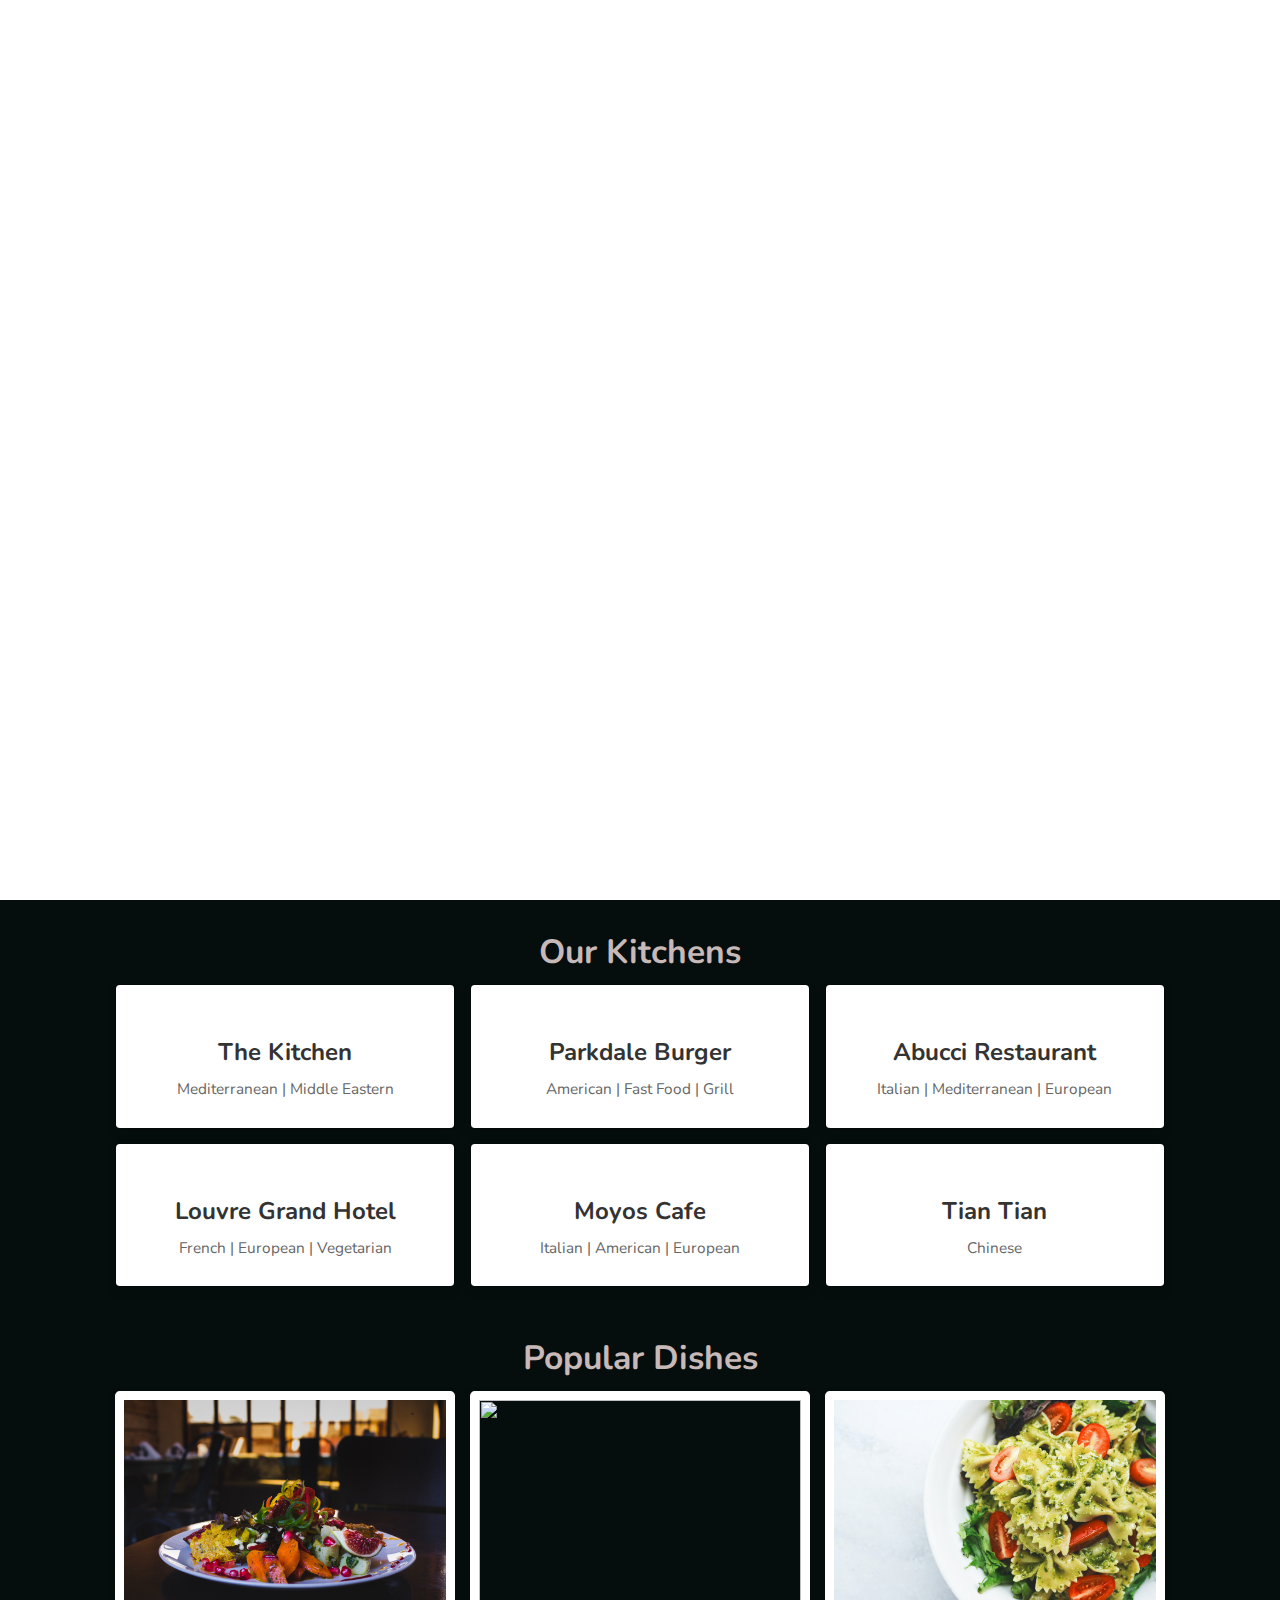
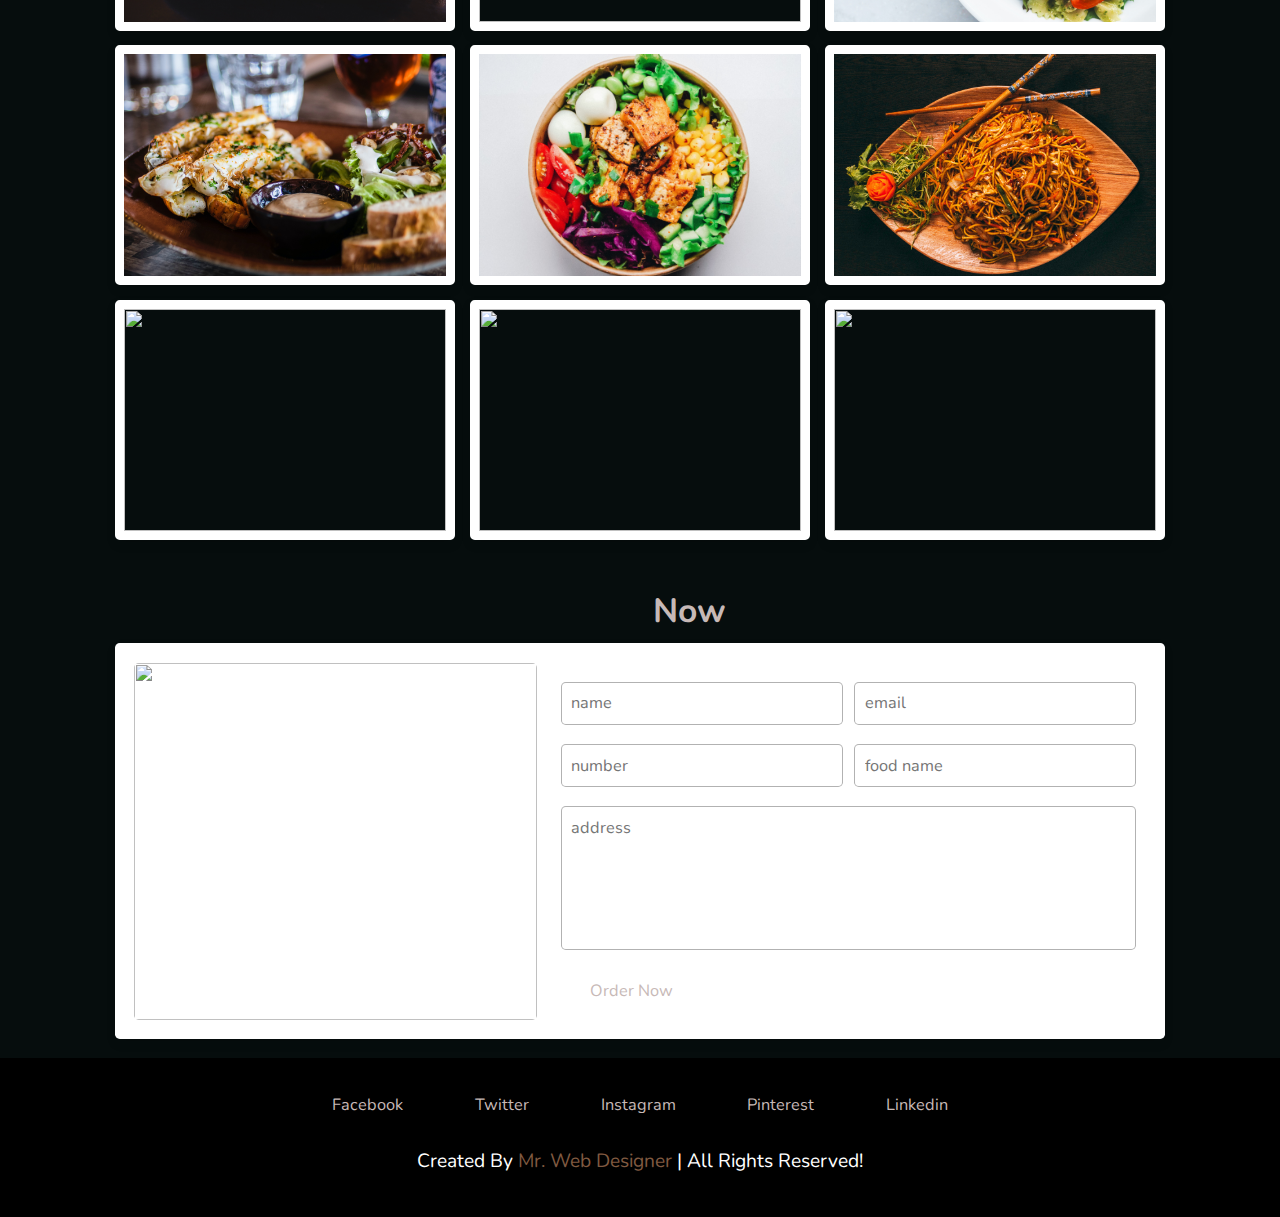
==== index.html @ 72fa60d2 "added html, css and js" ====
<!DOCTYPE html>
<html lang="en">
<head>
    <meta charset="UTF-8">
    <meta name="viewport" content="width=device-width, initial-scale=1.0">
    <title>complete responsive food website design tutorial </title>

    <!-- font awesome cdn link  -->
    <link rel="stylesheet" href="https://cdnjs.cloudflare.com/ajax/libs/font-awesome/5.15.3/css/all.min.css">

    <!-- custom css file link  -->
    <link rel="stylesheet" href="CSS/style.css">

</head>
<body>
    
<!-- header section starts  -->

<header>

    <a href="#" class="logo"><i class="fas fa-utensils"></i>Te'eum</a>

    <div id="menu-bar" class="fas fa-bars"></div>

    <nav class="navbar">
        <a href="#home">Home</a>
        <a href="#kitchens">Kitchens</a>
        <a href="#order">Order</a>
        <a href="#popular">Popular</a>
        <a href="#gallery">Account</a>
    </nav>

</header>

<!-- header section ends -->

<!-- home section starts  -->

<section class="home" id="home">

    <div class="content">
        <h3>Here to serve!</h3>
        <p> The opportunity to meet and serve you is one we don’t take lightly. Come spend an evening. Our favorite thing in the world is taking care of others, and few places can do it quite like we can.</p>
        <a href="#" class="btn">order now</a>
    </div>

    <div class="image">
        <img src="IMAGES/a.jpg" alt="">
    </div>

</section>

<!-- home section ends -->

<!-- kitchens section starts  -->

<section class="kitchens" id="kitchens">

    <h1 class="heading"> Our Kitchens </h1>

    <div class="box-container">

        <div class="box">
            <img class="image" src="images/s-img-1.jpg" alt="">
            <div class="content">
                <img src="" alt="">
                <h3>The Kitchen</h3>
                <p>Mediterranean | Middle Eastern</p>
            </div>
        </div>
        <div class="box">
            <img class="image" src="images/s-img-2.jpg" alt="">
            <div class="content">
                <img src="images/s-2.png" alt="">
                <h3>Parkdale Burger</h3>
                <p> American | Fast Food | Grill</p>
            </div>
        </div>
        <div class="box">
            <img class="image" src="images/s-img-3.jpg" alt="">
            <div class="content">
                <img src="images/s-3.png" alt="">
                <h3>Abucci Restaurant</h3>
                <p> Italian | Mediterranean | European
                </p>
            </div>
        </div>
        <div class="box">
            <img class="image" src="images/s-img-4.jpg" alt="">
            <div class="content">
                <img src="images/s-4.png" alt="">
                <h3>Louvre Grand Hotel</h3>
                <p> French | European | Vegetarian </p>
            </div>
        </div>
        <div class="box">
            <img class="image" src="images/s-img-5.jpg" alt="">
            <div class="content">
                <img src="images/s-5.png" alt="">
                <h3>Moyos Cafe</h3>
                <p> Italian | American | European
                </p>
            </div>
        </div>
        <div class="box">
            <img class="image" src="images/s-img-6.jpg" alt="">
            <div class="content">
                <img src="images/s-6.png" alt="">
                <h3>Tian Tian </h3>
                <p> Chinese</p>
            </div>
        </div>

    </div>

</section>

<!-- kitchens section ends -->



<!-- gallery section starts  -->

<section class="gallery" id="gallery">

    <h1 class="heading"> Popular Dishes  </h1>

    <div class="box-container">

        <div class="box">
            <img src="IMAGES/1.jpg" alt="">
            <div class="content">
                <h3>tasty food</h3>
                <p>Lorem ipsum dolor sit, amet consectetur adipisicing elit. Deleniti, ipsum.</p>
                <a href="#" class="btn">ordern now</a>
            </div>
        </div>
        <div class="box">
            <img src="IMAGES/2.jpg" alt="">
            <div class="content">
                <h3>tasty food</h3>
                <p>Lorem ipsum dolor sit, amet consectetur adipisicing elit. Deleniti, ipsum.</p>
                <a href="#" class="btn">ordern now</a>
            </div>
        </div>
        <div class="box">
            <img src="IMAGES/3.jpg" alt="">
            <div class="content">
                <h3>tasty food</h3>
                <p>Lorem ipsum dolor sit, amet consectetur adipisicing elit. Deleniti, ipsum.</p>
                <a href="#" class="btn">ordern now</a>
            </div>
        </div>
        <div class="box">
            <img src="IMAGES/4.jpg" alt="">
            <div class="content">
                <h3>tasty food</h3>
                <p>Lorem ipsum dolor sit, amet consectetur adipisicing elit. Deleniti, ipsum.</p>
                <a href="#" class="btn">ordern now</a>
            </div>
        </div>
        <div class="box">
            <img src="IMAGES/5.jpg" alt="">
            <div class="content">
                <h3>tasty food</h3>
                <p>Lorem ipsum dolor sit, amet consectetur adipisicing elit. Deleniti, ipsum.</p>
                <a href="#" class="btn">ordern now</a>
            </div>
        </div>
        <div class="box">
            <img src="IMAGES/6.jpg" alt="">
            <div class="content">
                <h3>tasty food</h3>
                <p>Lorem ipsum dolor sit, amet consectetur adipisicing elit. Deleniti, ipsum.</p>
                <a href="#" class="btn">ordern now</a>
            </div>
        </div>
        <div class="box">
            <img src="IMAGES/7.jpg" alt="">
            <div class="content">
                <h3>tasty food</h3>
                <p>Lorem ipsum dolor sit, amet consectetur adipisicing elit. Deleniti, ipsum.</p>
                <a href="#" class="btn">ordern now</a>
            </div>
        </div>
        <div class="box">
            <img src="images/8.jpg" alt="">
            <div class="content">
                <h3>tasty food</h3>
                <p>Lorem ipsum dolor sit, amet consectetur adipisicing elit. Deleniti, ipsum.</p>
                <a href="#" class="btn">ordern now</a>
            </div>
        </div>
        <div class="box">
            <img src="images/9.jpg" alt="">
            <div class="content">
                <h3>tasty food</h3>
                <p>Lorem ipsum dolor sit, amet consectetur adipisicing elit. Deleniti, ipsum.</p>
                <a href="#" class="btn">ordern now</a>
            </div>
        </div>

    </div>

</section>

<!-- gallery section ends -->


<!-- order section starts  -->

<section class="order" id="order">

    <h1 class="heading"> <span>order</span> now </h1>

    <div class="row">
        
        <div class="image">
            <img src="images/order-img.jpg" alt="">
        </div>

        <form action="">

            <div class="inputBox">
                <input type="text" placeholder="name">
                <input type="email" placeholder="email">
            </div>

            <div class="inputBox">
                <input type="number" placeholder="number">
                <input type="text" placeholder="food name">
            </div>

            <textarea placeholder="address" name="" id="" cols="30" rows="10"></textarea>

            <input type="submit" value="order now" class="btn">

        </form>

    </div>

</section>

<!-- order section ends -->

<!-- footer section  -->

<section class="footer">

    <div class="share">
        <a href="#" class="btn">facebook</a>
        <a href="#" class="btn">twitter</a>
        <a href="#" class="btn">instagram</a>
        <a href="#" class="btn">pinterest</a>
        <a href="#" class="btn">linkedin</a>
    </div>

    <h1 class="credit"> created by <span> mr. web designer </span> | all rights reserved! </h1>

</section>

<!-- scroll top button  -->
<a href="#home" class="fas fa-angle-up" id="scroll-top"></a>

<!-- loader  -->
<div class="loader-container">
    <img src="images/loader.gif" alt="">
</div>




















<!-- custom js file link  -->
<script src="JS/index.js"></script>


</body>
</html>
---- CSS/style.css ----
@import url('https://fonts.googleapis.com/css2?family=Nunito:wght@200;300;400;600;700&display=swap');

:root{
    --black: #060D0D;
    --white: #FAFAFA;
    --beige: #c7b9b7;
    --brown: #805A40;
}

*{
    font-family: 'Nunito', sans-serif;
    margin:0; padding:0;
    box-sizing: border-box;
    outline: none; border:none;
    text-decoration: none;
    text-transform: capitalize;
    transition:all .2s linear;
  }
  
  *::selection{
    background:var(--black);
    color:var(--white);
  }
  
  html{
    font-size: 60%;
    overflow-x: hidden;
    scroll-behavior: smooth;
    scroll-padding-top: 6rem;
  }
  
  body{
    background:var(--black);
  }
  
  section{
    padding:2rem 9%;
  }
  
  .heading{
    text-align: center;
    font-size: 3.5rem;
    padding:1rem;
    color:var(--beige);
  }
  
  .heading span{
    color:var(--black);
  }
  
  .btn{
    display: inline-block;
    padding:.8rem 3rem;
    border:.2rem solid var(--red);
    color:var(--beige);
    cursor: pointer;
    font-size: 1.7rem;
    border-radius: .5rem;
    position: relative;
    overflow: hidden;
    z-index: 0;
    margin-top: 1rem;
  }
  
  .btn::before{
    content: '';
    position: absolute;
    top:0; right: 0;
    width:0%;
    height:100%;
    background:var(--brown);
    transition: .3s linear;
    z-index: -1;
  }
  
  .btn:hover::before{
    width:100%;
    left: 0;
  }
  
  .btn:hover{
    color:var(--beige);
  }
  
  header{
    position: fixed;
    top:0; left: 0; right:0;
    z-index: 1000;
    display: flex;
    align-items: center;
    justify-content: space-between;
    background:var(--brown);
    padding:2rem 9%;
    box-shadow: 0 .5rem 1rem rgba(0,0,0,.1);
  }
  
  header .logo{
    font-size: 2.5rem;
    font-weight: bolder;
    color:var(--beige);
  }
  
  header .logo i{
    padding-right: .5rem;
    color:var(--black);
  }
  
  header .navbar a{
    font-size: 2rem;
    margin-left: 2rem;
    color:var(--beige);
  }
  
  header .navbar a:hover{
    color:var(--black);
  }
  
  #menu-bar{
    font-size: 3rem;
    cursor: pointer;
    color:var(black);
    padding:.1rem .4rem;
    display: none;
  }
  
  .home{
    display: flex;
    flex-wrap: wrap;
    gap:1.5rem;
    min-height: 100vh;
    align-items: center;
    background:url(../images/home-bg.jpg) no-repeat;
    background-size: cover;
    background-position: center;
  }
  
  .home .content{
    flex:1 1 40rem;
    padding-top: 6.5rem;
  }
  
  .home .image{
    flex:1 1 40rem;
  }
  
  .home .image img{
    width:100%;
    padding:1rem;
    animation:float 3s linear infinite;
  }
  
  @keyframes float{
    0%, 100%{
      transform: translateY(0rem);
    }
    50%{
      transform: translateY(3rem);
    }
  }
  
  .home .content h3{
    font-size: 5rem;
    color:#333;
  }
  
  .home .content p{
    font-size: 1.7rem;
    color:#666;
    padding:1rem 0;
  }
  
  .kitchens .box-container{
    display: flex;
    flex-wrap: wrap;
    gap:1.5rem;
  }
  
  .kitchens .box-container .box{
    flex:1 1 30rem;
    position: relative;
    overflow: hidden;
    box-shadow: 0 .5rem 1rem rgba(0,0,0,.1);
    border:.1rem solid rgba(0,0,0,.3);
    cursor: pointer;
    border-radius: .5rem;
  }
  
  .kitchens .box-container .box .image{
    height:400;
    width:500;
    background-size: cover;
    position: absolute;
    top:-100%; left:0;
  }
  
  .kitchens .box-container .box .content{
    text-align: center;
    background:#fff;
    padding:2rem;
  }
  
  .kitchens .box-container .box .content img{
    margin:1.5rem 0;
  }
  
  .kitchens .box-container .box .content h3{
    font-size: 2.5rem;
    color:#333;
  }
  
  .kitchens .box-container .box .content p{
    font-size: 1.6rem;
    color:#666;
    padding:1rem 0;
  }
  
  .kitchens .box-container .box:hover .image{
    top:0;
  }
  
  .kitchen .box-container .box:hover .content{
    transform: translateY(100%);
  }
  
  .popular .box-container{
    display: flex;
    flex-wrap: wrap;
    gap:1.5rem;
  }
  
  .popular .box-container .box{
    padding:2rem;
    background:#fff;
    box-shadow: 0 .5rem 1rem rgba(0,0,0,.1);
    border:.1rem solid rgba(0,0,0,.3);
    border-radius: .5rem;
    text-align: center;
    flex:1 1 30rem;
    position: relative;
  }
  
  .popular .box-container .box img{
    height:25rem;
    object-fit: cover;
    width:100%;
    border-radius: .5rem;
  }
  
  .popular .box-container .box .price{
    position: absolute;
    top:3rem; left:3rem;
    background:var(--red);
    color:#fff;
    font-size: 2rem;
    padding:.5rem 1rem;
    border-radius: .5rem;
  }
  
  .popular .box-container .box h3{
    color:#333;
    font-size: 2.5rem;
    padding-top: 1rem;
  }
  
  .popular .box-container .box .stars i{
    color:gold;
    font-size: 1.7rem;
    padding:1rem .1rem;
  }
  
  .steps{
    display: flex;
    flex-wrap: wrap;
    gap:1.5rem;
    padding:1rem;
  }
  
  .steps .box{
    flex:1 1 25rem;
    padding:1rem;
    text-align: center;
  }
  
  .steps .box img{
    border-radius: 50%;
    border:1rem solid #fff;
    box-shadow: 0 .5rem 1rem rgba(0,0,0,.1);
  }
  
  .steps .box h3{
    font-size: 3rem;
    color:#333;
    padding:1rem;
  }
  
  .gallery .box-container{
    display: flex;
    flex-wrap: wrap;
    gap:1.5rem;
  }
  
  .gallery .box-container .box{
    height:25rem;
    flex:1 1 30rem;
    border:1rem solid #fff;
    box-shadow: 0 .5rem 1rem rgba(0,0,0,.1);
    border-radius: .5rem;
    position: relative;
    overflow: hidden;
  }
  
  .gallery .box-container .box img{
    height:100%;
    width:100%;
    object-fit: cover;
  }
  
  .gallery .box-container .box .content{
    position: absolute;
    top:-100%; left:0;
    height: 100%;
    width:100%;
    background:rgba(255,255,255,.9);
    padding:2rem;
    padding-top: 5rem;
    text-align: center;
  }
  
  .gallery .box-container .box .content h3{
    font-size: 2.5rem;
    color:#333;
  }
  
  .gallery .box-container .box .content p{
    font-size: 1.5rem;
    color:#666;
    padding:1rem 0;
  }
  
  .gallery .box-container .box:hover .content{
    top:0;
  }
  
  .review .box-container{
    display: flex;
    flex-wrap: wrap;
    gap:1.5rem;
  }
  
  .review .box-container .box{
    text-align: center;
    padding:2rem;
    border:1rem solid #fff;
    box-shadow: 0 .5rem 1rem rgba(0,0,0,.3);
    border-radius: .5rem;
    flex:1 1 30rem;
    background:#333;
    margin-top: 6rem;
  }
  
  .review .box-container .box img{
    height: 12rem;
    width:12rem;
    border-radius: 50%;
    border:1rem solid #fff;
    margin-top: -8rem;
    object-fit: cover;
  }
  
  .review .box-container .box h3{
    font-size: 2.5rem;
    color:#fff;
    padding:.5rem 0;
  }
  
  .review .box-container .box .stars i{
    font-size: 2rem;
    color:var(--red);
    padding:.5rem 0;
  }
  
  .review .box-container .box p{
    font-size: 1.5rem;
    color:#eee;
    padding:1rem 0;
  }
  
  .order .row{
    padding:2rem;
    box-shadow: 0 .5rem 1rem rgba(0,0,0,.1);
    background:#fff;
    display: flex;
    flex-wrap: wrap;
    gap:1.5rem;
    border-radius: .5rem;
  }
  
  .order .row .image{
    flex:1 1 30rem;
  }
  
  .order .row .image img{
    height: 100%;
    width:100%;
    object-fit: cover;
    border-radius: .5rem;
  }
  
  .order .row form{
    flex:1 1 50rem;
    padding:1rem;
  }
  
  .order .row form .inputBox{
    display: flex;
    justify-content: space-between;
    flex-wrap: wrap;
  }
  
  .order .row form .inputBox input, .order .row form textarea{
    padding:1rem;
    margin:1rem 0;
    font-size: 1.7rem;
    color:#333;
    text-transform: none;
    border:.1rem solid rgba(0,0,0,.3);
    border-radius: .5rem;
    width:49%;
  }
  
  .order .row form textarea{
    width:100%;
    resize: none;
    height:15rem;
  }
  
  .order .row form .btn{
    background:none;
  }
  
  .order .row form .btn:hover{
    background:var(--red);
  }
  
  .footer{
    background:#000;
    text-align: center;
  }
  
  .footer .share{
    display: flex;
    gap:1.5rem;
    justify-content: center;
    flex-wrap: wrap;
  }
  
  .footer .credit{
    padding:2.5rem 1rem;
    color:#fff;
    font-weight: normal;
    font-size: 2rem;
  }
  
  .footer .credit span{
    color:var(--brown);
  }
  
  #scroll-top{
    position: fixed;
    top:-120%;
    right:2rem;
    padding:.5rem 1.5rem;
    font-size: 4rem;
    background:var(--red);
    color:#fff;
    border-radius: .5rem;
    transition: 1s linear;
    z-index: 1000;
  }
  
  #scroll-top.active{
    top:calc(100% - 12rem)
  }
  
  .loader-container{
    position: fixed;
    top:0; left:0;
    z-index: 10000;
    background:#fff;
    display: flex;
    align-items: center;
    justify-content: center;
    height:100%;
    width:100%;
  }
  
  .loader-container.fade-out{
    top:-120%;
  }
  
  
  
  
  
  
  
  
  
  
  
  
  
  
  /* media queries  */
  
  @media(max-width:991px){
  
    html{
      font-size: 55%;
    }
  
    header{
      padding:2rem;
    }
  
    section{
      padding:2rem;
    }
  
  }
  
  @media(max-width:768px){
  
    #menu-bar{
      display: initial;
    }
  
    header .navbar{
      position: absolute;
      top:100%; left: 0; right:0;
      background: #060D0D;
      border-top: .1rem solid rgba(0,0,0,.1);
      clip-path: polygon(0 0, 100% 0, 100% 0, 0 0);
    }
  
    header .navbar.active{
      clip-path: polygon(0 0, 100% 0, 100% 100%, 0% 100%);
    }
  
    header .navbar a{
      margin: 1.5rem;
      padding:1.5rem;
      display: block;
      border:.2rem solid rgba(0,0,0,.1);
      border-left:.5rem solid var(--beige);
      background:var(--brown);
    }
  
  }
  
  @media(max-width:450px){
  
    html{
      font-size: 50%;
    }
  
    .order .row form .inputBox input{
      width:100%;
    }
  
  }
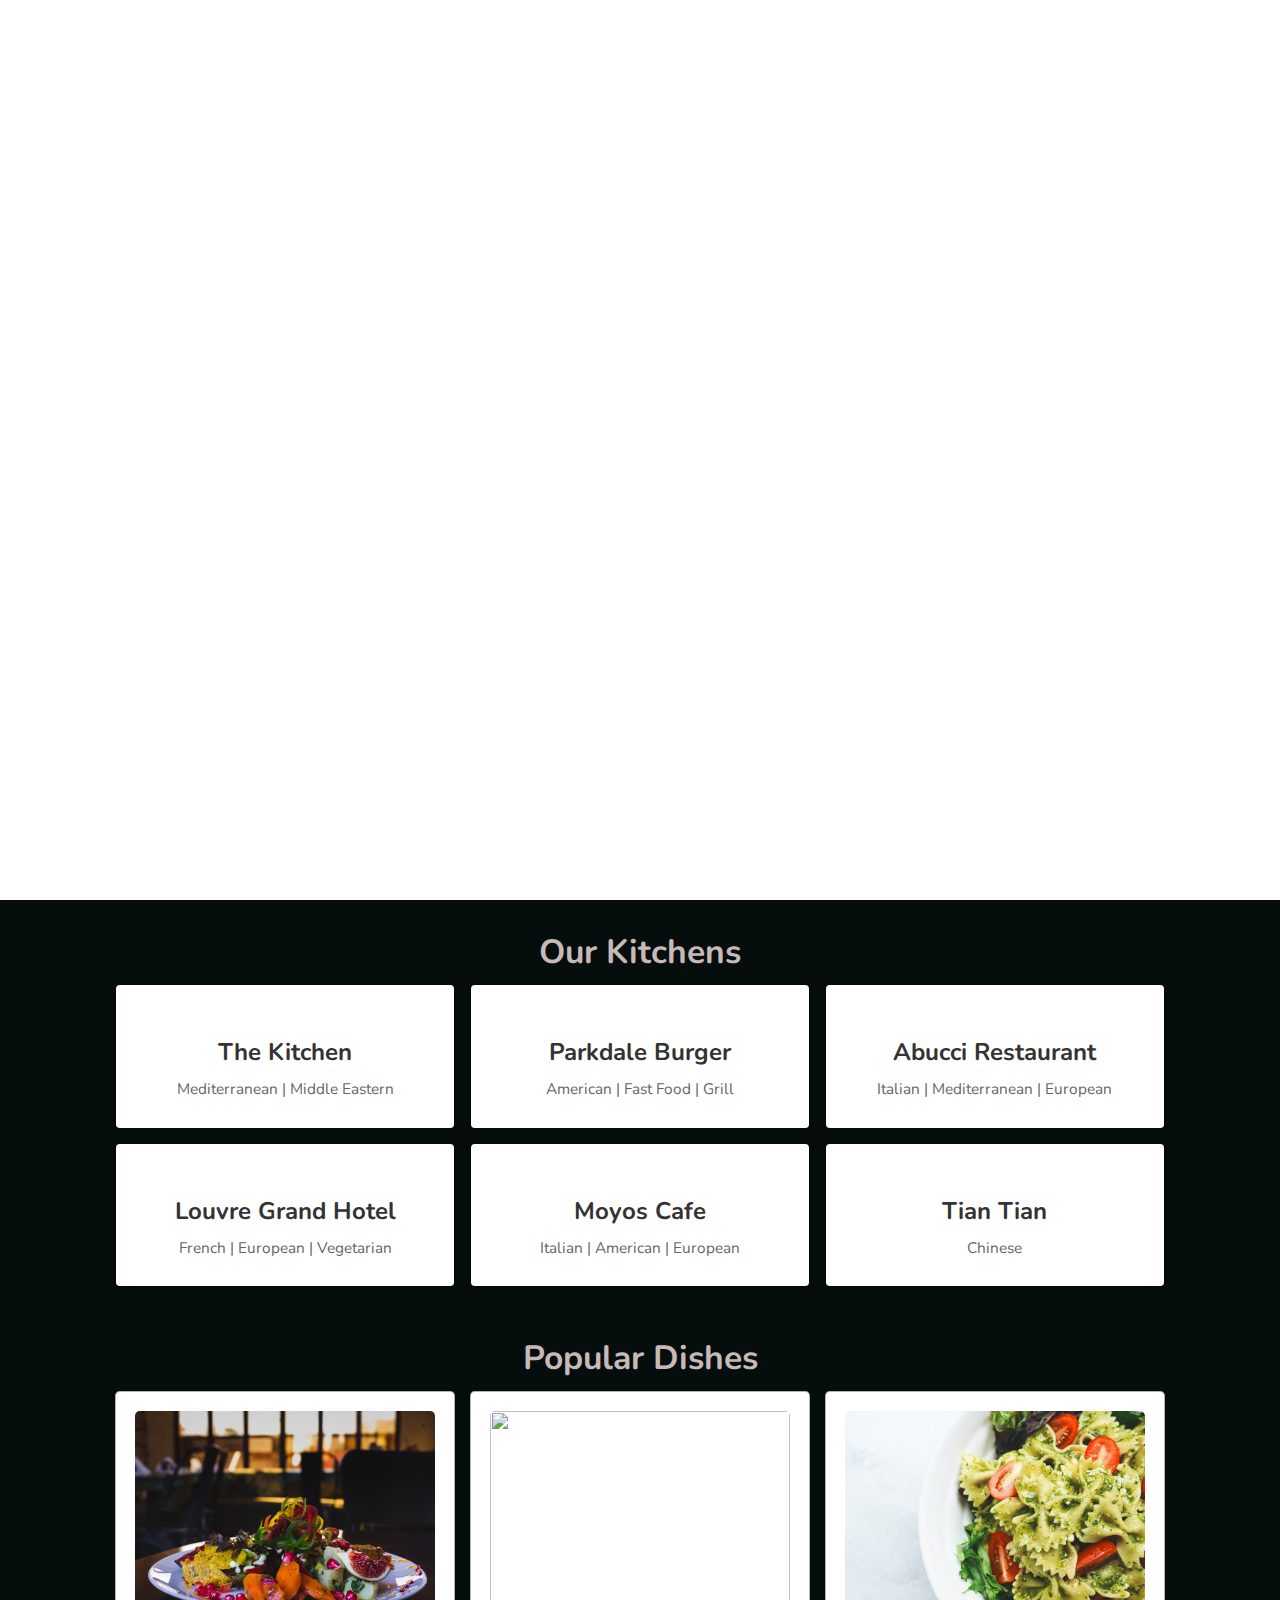
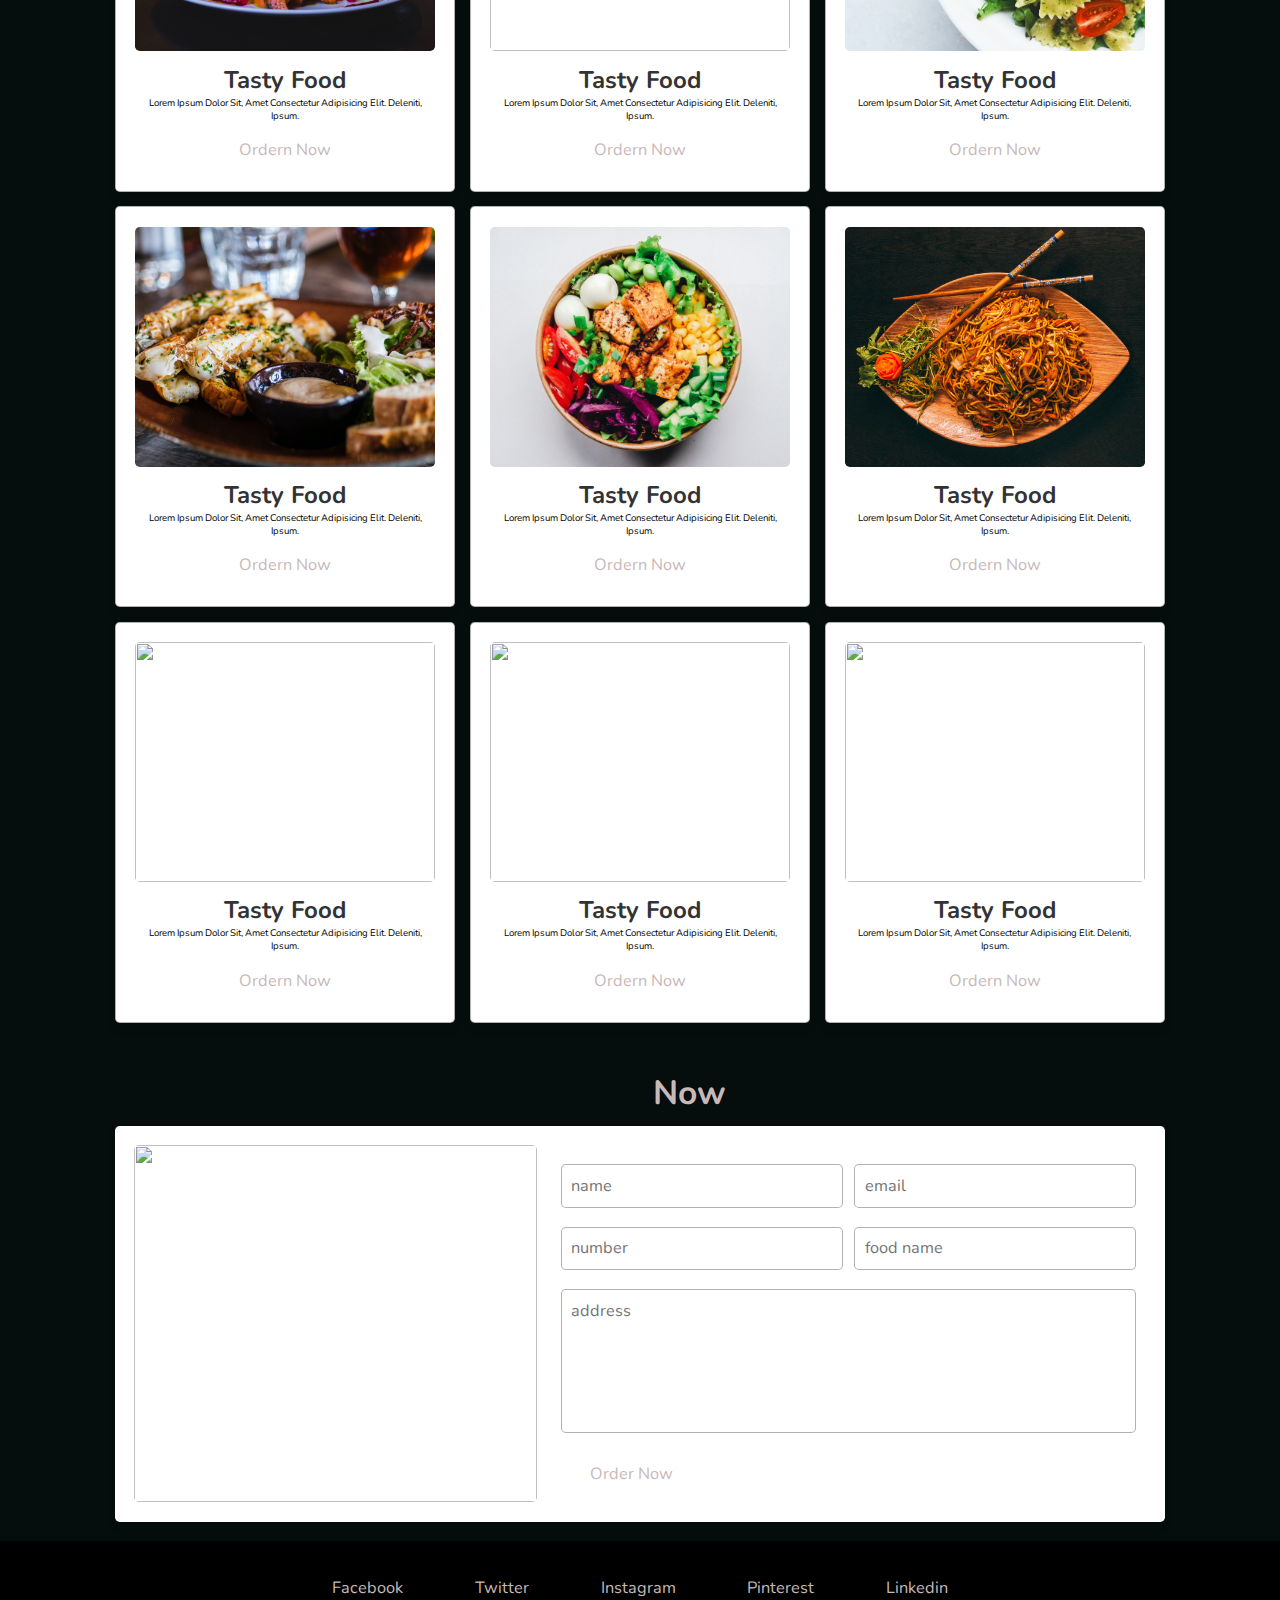
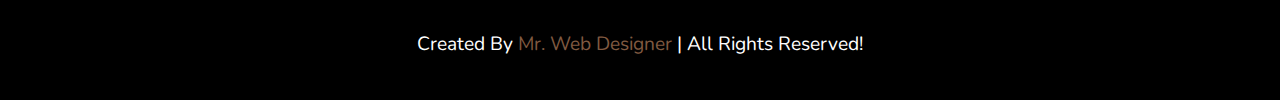
==== commit a4c4c0ab: "Update index.html" ====
--- a/index.html
+++ b/index.html
@@ -3,7 +3,7 @@
 <head>
     <meta charset="UTF-8">
     <meta name="viewport" content="width=device-width, initial-scale=1.0">
-    <title>complete responsive food website design tutorial </title>
+    <title> Te'eum Restaurant </title>
 
     <!-- font awesome cdn link  -->
     <link rel="stylesheet" href="https://cdnjs.cloudflare.com/ajax/libs/font-awesome/5.15.3/css/all.min.css">
@@ -25,8 +25,8 @@
     <nav class="navbar">
         <a href="#home">Home</a>
         <a href="#kitchens">Kitchens</a>
+        <a href="#popular">Popular</a>
         <a href="#order">Order</a>
-        <a href="#popular">Popular</a>
         <a href="#gallery">Account</a>
     </nav>
 
@@ -121,7 +121,7 @@
 
 <!-- gallery section starts  -->
 
-<section class="gallery" id="gallery">
+<section class="popular" id="popular">
 
     <h1 class="heading"> Popular Dishes  </h1>
 
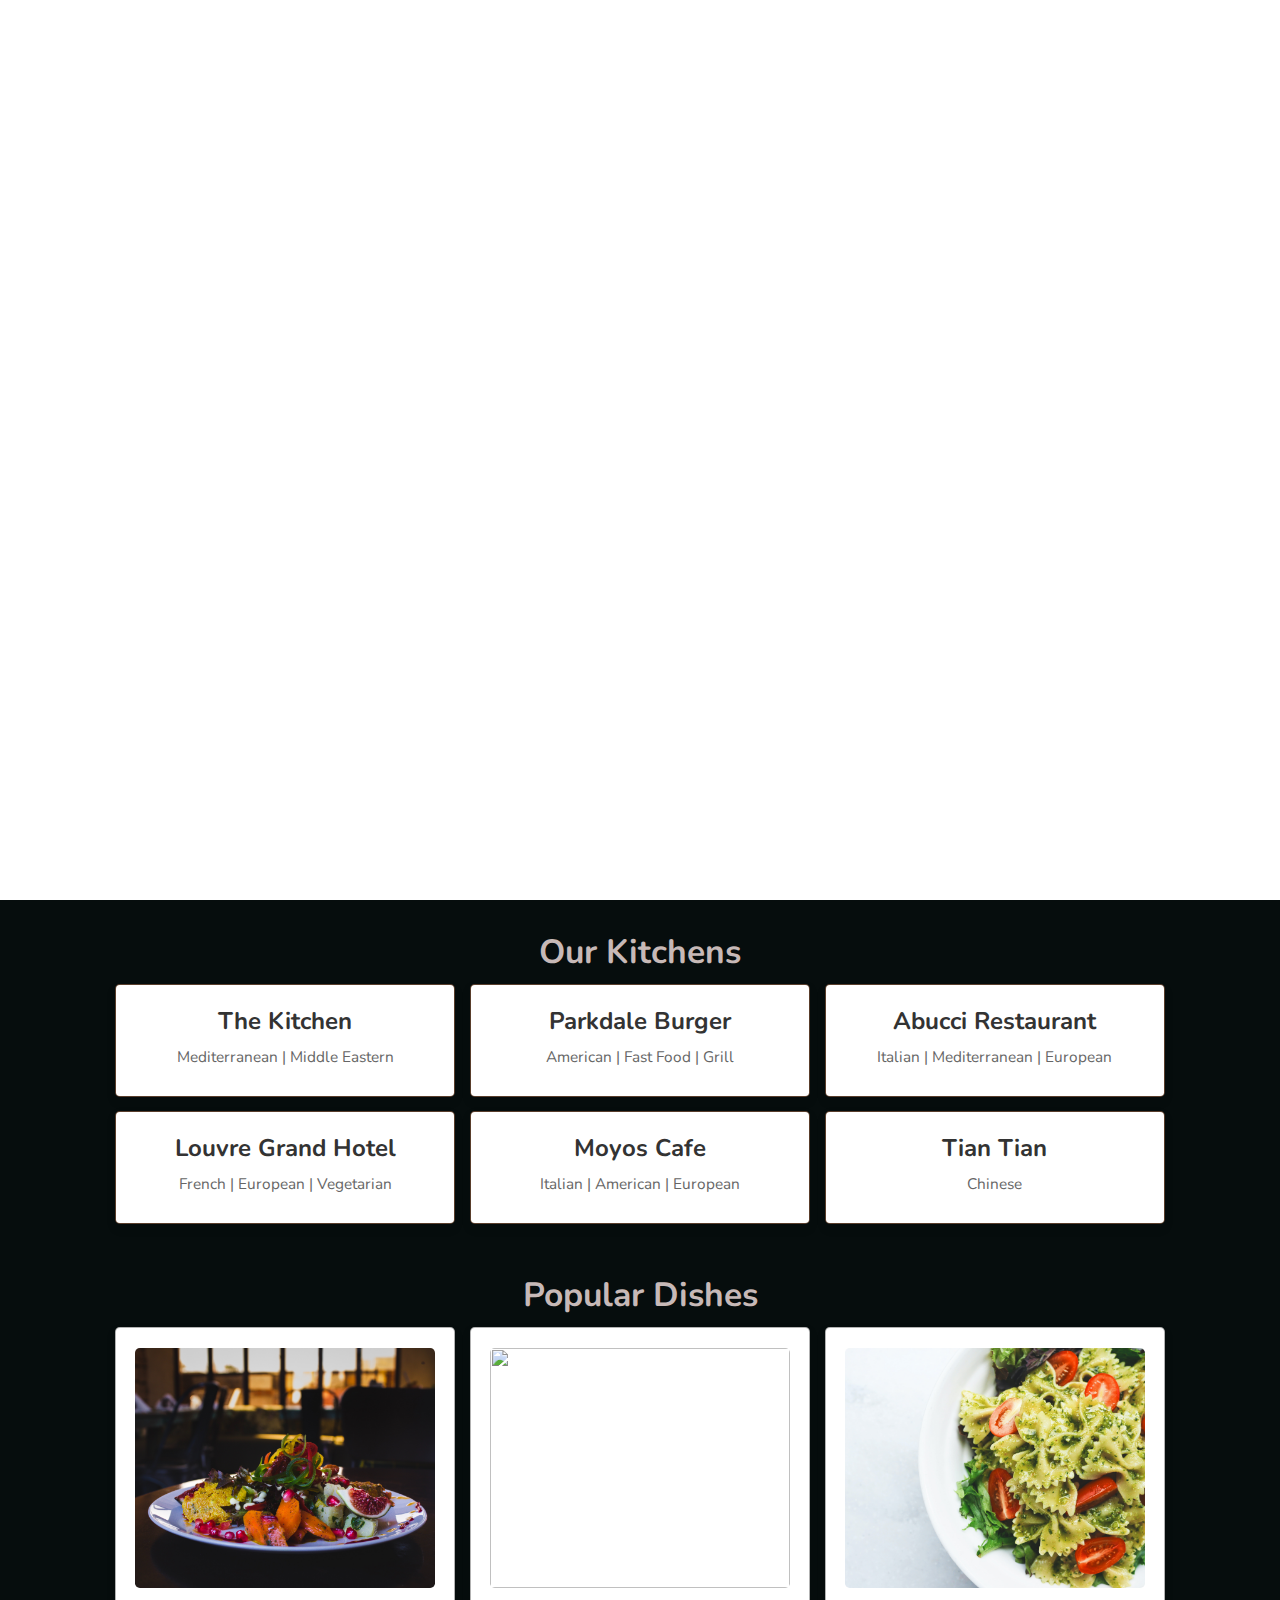
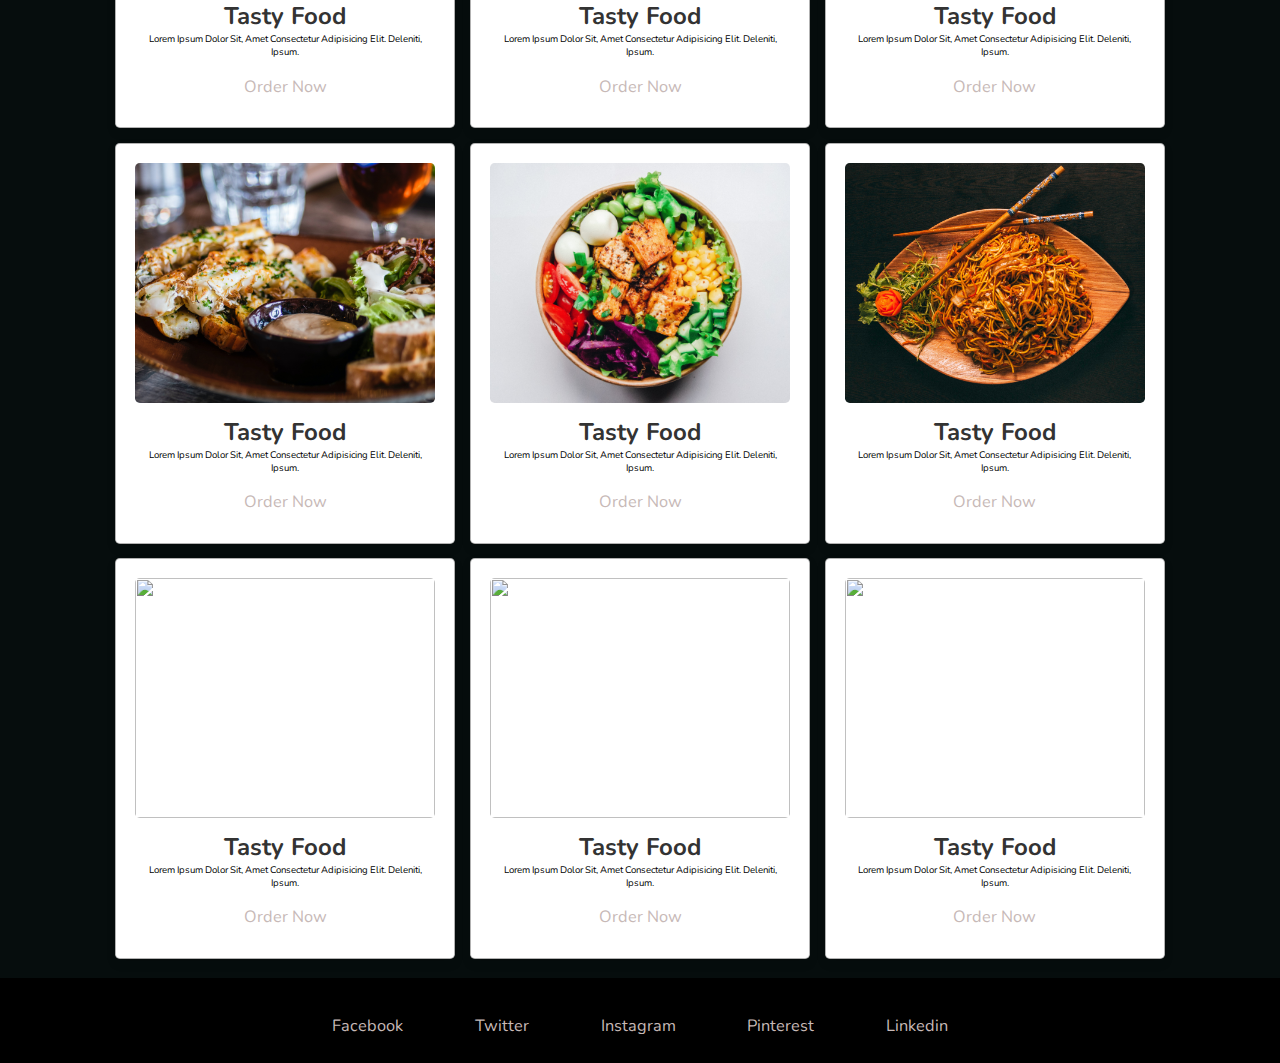
==== commit ce2e23d6: "." ====
--- a/index.html
+++ b/index.html
@@ -61,65 +61,69 @@
     <div class="box-container">
 
         <div class="box">
-            <img class="image" src="images/s-img-1.jpg" alt="">
-            <div class="content">
-                <img src="" alt="">
-                <h3>The Kitchen</h3>
-                <p>Mediterranean | Middle Eastern</p>
-            </div>
-        </div>
-        <div class="box">
-            <img class="image" src="images/s-img-2.jpg" alt="">
-            <div class="content">
-                <img src="images/s-2.png" alt="">
-                <h3>Parkdale Burger</h3>
-                <p> American | Fast Food | Grill</p>
-            </div>
-        </div>
-        <div class="box">
-            <img class="image" src="images/s-img-3.jpg" alt="">
-            <div class="content">
-                <img src="images/s-3.png" alt="">
-                <h3>Abucci Restaurant</h3>
-                <p> Italian | Mediterranean | European
-                </p>
-            </div>
-        </div>
-        <div class="box">
-            <img class="image" src="images/s-img-4.jpg" alt="">
-            <div class="content">
-                <img src="images/s-4.png" alt="">
-                <h3>Louvre Grand Hotel</h3>
-                <p> French | European | Vegetarian </p>
-            </div>
-        </div>
-        <div class="box">
-            <img class="image" src="images/s-img-5.jpg" alt="">
-            <div class="content">
-                <img src="images/s-5.png" alt="">
-                <h3>Moyos Cafe</h3>
-                <p> Italian | American | European
-                </p>
-            </div>
-        </div>
-        <div class="box">
-            <img class="image" src="images/s-img-6.jpg" alt="">
-            <div class="content">
-                <img src="images/s-6.png" alt="">
-                <h3>Tian Tian </h3>
-                <p> Chinese</p>
-            </div>
-        </div>
-
-    </div>
-
+            <a href="#">   
+                <div class="content">
+                    <h3>The Kitchen</h3>
+                    <p>Mediterranean | Middle Eastern</p>
+                </div>
+            </a>
+        </div>
+
+        <div class="box">
+            <a href="#">
+                <div class="content">
+                    <h3>Parkdale Burger</h3>
+                    <p> American | Fast Food | Grill</p>
+                </div>
+            </a>
+            
+        </div>
+
+        <div class="box">
+            <a href="#">
+                <div class="content">
+                    <h3>Abucci Restaurant</h3>
+                    <p> Italian | Mediterranean | European
+                    </p>
+                </div>
+            </a>
+        </div>
+
+        <div class="box">
+            <a href="#">
+                <div class="content">
+                    <h3>Louvre Grand Hotel</h3>
+                    <p> French | European | Vegetarian </p>
+                </div>
+            </a>
+        </div>
+
+        <div class="box">
+            <a href="#">
+                <div class="content">
+                    <h3>Moyos Cafe</h3>
+                    <p> Italian | American | European
+                    </p>
+                </div>
+            </a>     
+        </div>
+
+        <div class="box">
+            <a href="#">
+                <div class="content">
+                    <h3>Tian Tian </h3>
+                    <p> Chinese</p>
+                </div>
+            </a>
+        </div>
+    </div>
 </section>
 
 <!-- kitchens section ends -->
 
 
 
-<!-- gallery section starts  -->
+<!-- menu section starts  -->
 
 <section class="popular" id="popular">
 
@@ -132,7 +136,7 @@
             <div class="content">
                 <h3>tasty food</h3>
                 <p>Lorem ipsum dolor sit, amet consectetur adipisicing elit. Deleniti, ipsum.</p>
-                <a href="#" class="btn">ordern now</a>
+                <a href="#" class="btn">order now</a>
             </div>
         </div>
         <div class="box">
@@ -140,7 +144,7 @@
             <div class="content">
                 <h3>tasty food</h3>
                 <p>Lorem ipsum dolor sit, amet consectetur adipisicing elit. Deleniti, ipsum.</p>
-                <a href="#" class="btn">ordern now</a>
+                <a href="#" class="btn">order now</a>
             </div>
         </div>
         <div class="box">
@@ -148,7 +152,7 @@
             <div class="content">
                 <h3>tasty food</h3>
                 <p>Lorem ipsum dolor sit, amet consectetur adipisicing elit. Deleniti, ipsum.</p>
-                <a href="#" class="btn">ordern now</a>
+                <a href="#" class="btn">order now</a>
             </div>
         </div>
         <div class="box">
@@ -156,7 +160,7 @@
             <div class="content">
                 <h3>tasty food</h3>
                 <p>Lorem ipsum dolor sit, amet consectetur adipisicing elit. Deleniti, ipsum.</p>
-                <a href="#" class="btn">ordern now</a>
+                <a href="#" class="btn">order now</a>
             </div>
         </div>
         <div class="box">
@@ -164,7 +168,7 @@
             <div class="content">
                 <h3>tasty food</h3>
                 <p>Lorem ipsum dolor sit, amet consectetur adipisicing elit. Deleniti, ipsum.</p>
-                <a href="#" class="btn">ordern now</a>
+                <a href="#" class="btn">order now</a>
             </div>
         </div>
         <div class="box">
@@ -172,7 +176,7 @@
             <div class="content">
                 <h3>tasty food</h3>
                 <p>Lorem ipsum dolor sit, amet consectetur adipisicing elit. Deleniti, ipsum.</p>
-                <a href="#" class="btn">ordern now</a>
+                <a href="#" class="btn">order now</a>
             </div>
         </div>
         <div class="box">
@@ -180,7 +184,7 @@
             <div class="content">
                 <h3>tasty food</h3>
                 <p>Lorem ipsum dolor sit, amet consectetur adipisicing elit. Deleniti, ipsum.</p>
-                <a href="#" class="btn">ordern now</a>
+                <a href="#" class="btn">order now</a>
             </div>
         </div>
         <div class="box">
@@ -188,7 +192,7 @@
             <div class="content">
                 <h3>tasty food</h3>
                 <p>Lorem ipsum dolor sit, amet consectetur adipisicing elit. Deleniti, ipsum.</p>
-                <a href="#" class="btn">ordern now</a>
+                <a href="#" class="btn">order now</a>
             </div>
         </div>
         <div class="box">
@@ -196,52 +200,18 @@
             <div class="content">
                 <h3>tasty food</h3>
                 <p>Lorem ipsum dolor sit, amet consectetur adipisicing elit. Deleniti, ipsum.</p>
-                <a href="#" class="btn">ordern now</a>
-            </div>
-        </div>
-
-    </div>
-
-</section>
-
-<!-- gallery section ends -->
-
-
-<!-- order section starts  -->
-
-<section class="order" id="order">
-
-    <h1 class="heading"> <span>order</span> now </h1>
-
-    <div class="row">
-        
-        <div class="image">
-            <img src="images/order-img.jpg" alt="">
-        </div>
-
-        <form action="">
-
-            <div class="inputBox">
-                <input type="text" placeholder="name">
-                <input type="email" placeholder="email">
-            </div>
-
-            <div class="inputBox">
-                <input type="number" placeholder="number">
-                <input type="text" placeholder="food name">
-            </div>
-
-            <textarea placeholder="address" name="" id="" cols="30" rows="10"></textarea>
-
-            <input type="submit" value="order now" class="btn">
-
-        </form>
-
-    </div>
-
-</section>
-
-<!-- order section ends -->
+                <a href="#" class="btn">order now</a>
+            </div>
+        </div>
+
+    </div>
+
+</section>
+
+<!-- menu section ends -->
+
+
+
 
 <!-- footer section  -->
 
@@ -255,7 +225,7 @@
         <a href="#" class="btn">linkedin</a>
     </div>
 
-    <h1 class="credit"> created by <span> mr. web designer </span> | all rights reserved! </h1>
+    
 
 </section>
 
--- a/CSS/style.css
+++ b/CSS/style.css
@@ -173,9 +173,11 @@
     display: flex;
     flex-wrap: wrap;
     gap:1.5rem;
+
   }
   
   .kitchens .box-container .box{
+    background-color: var(--brown);
     flex:1 1 30rem;
     position: relative;
     overflow: hidden;
@@ -191,6 +193,7 @@
     background-size: cover;
     position: absolute;
     top:-100%; left:0;
+    
   }
   
   .kitchens .box-container .box .content{
@@ -201,6 +204,7 @@
   
   .kitchens .box-container .box .content img{
     margin:1.5rem 0;
+    background-color: var(--brown);
   }
   
   .kitchens .box-container .box .content h3{
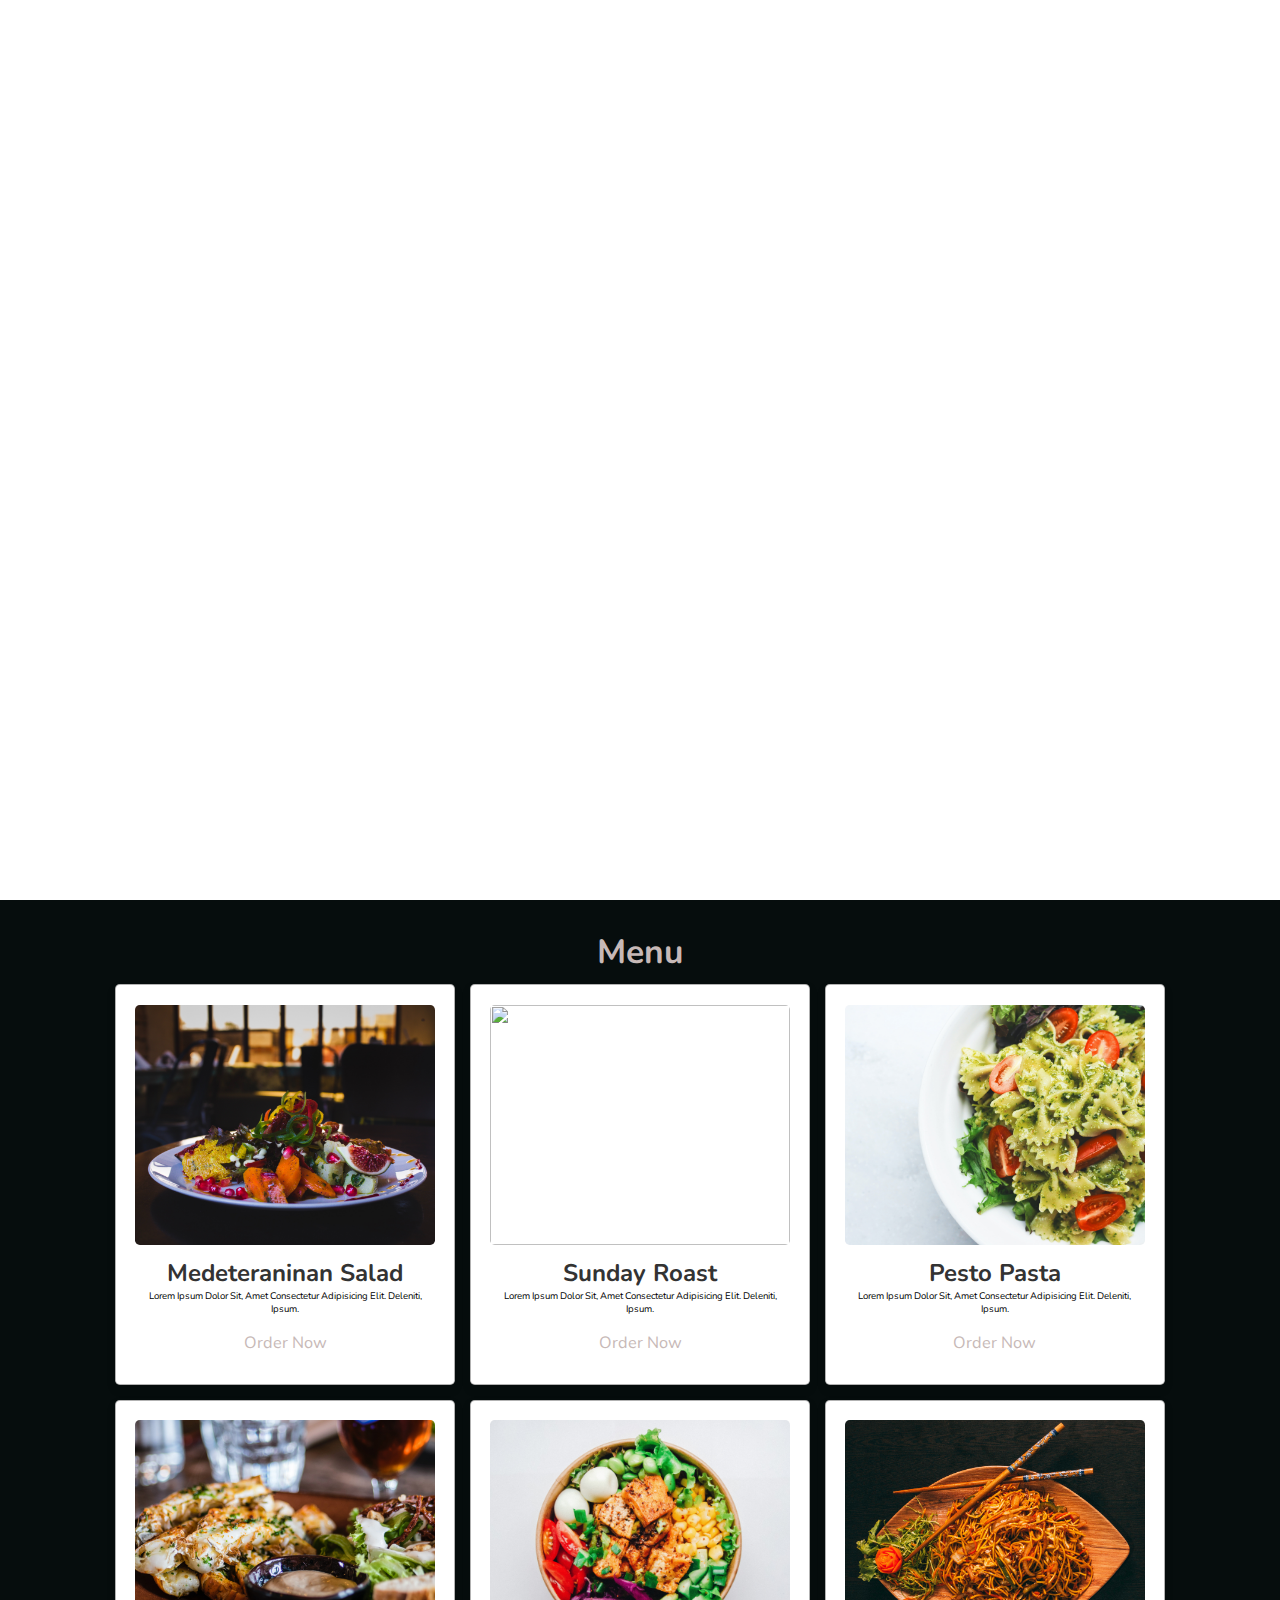
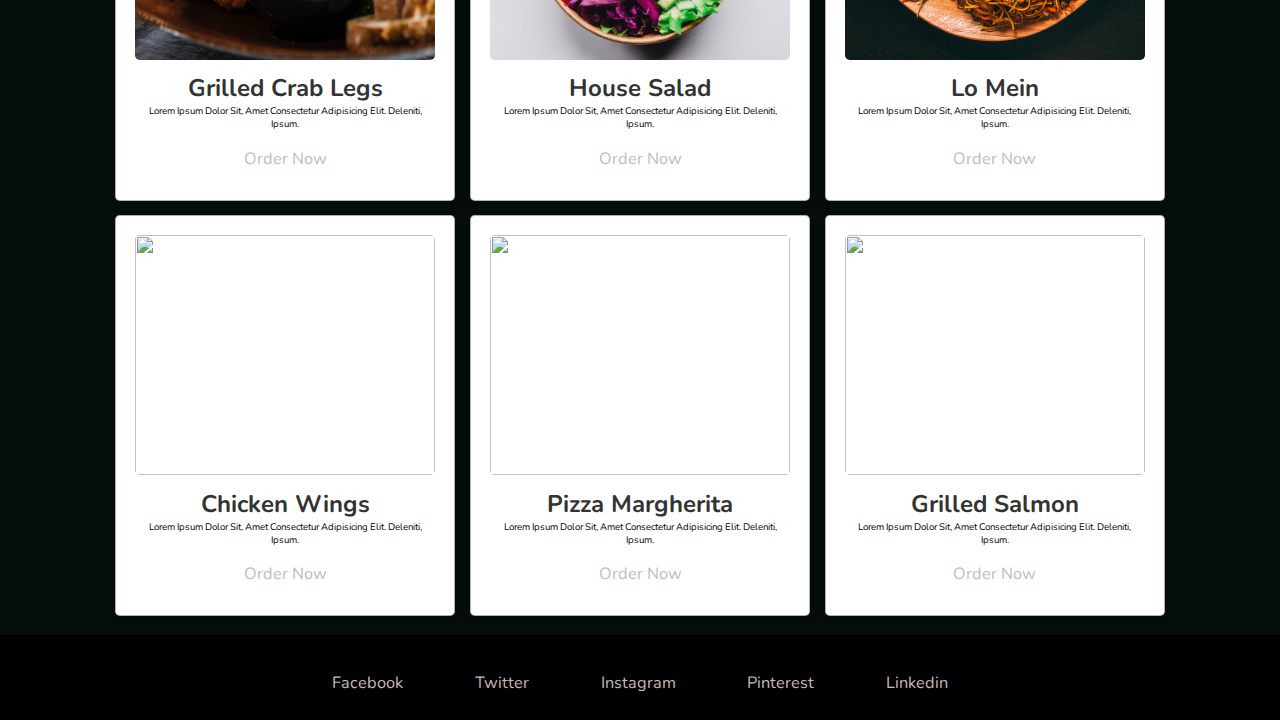
==== commit 2ade4b7b: "removed kitchens section" ====
--- a/index.html
+++ b/index.html
@@ -52,89 +52,20 @@
 
 <!-- home section ends -->
 
-<!-- kitchens section starts  -->
-
-<section class="kitchens" id="kitchens">
-
-    <h1 class="heading"> Our Kitchens </h1>
-
-    <div class="box-container">
-
-        <div class="box">
-            <a href="#">   
-                <div class="content">
-                    <h3>The Kitchen</h3>
-                    <p>Mediterranean | Middle Eastern</p>
-                </div>
-            </a>
-        </div>
-
-        <div class="box">
-            <a href="#">
-                <div class="content">
-                    <h3>Parkdale Burger</h3>
-                    <p> American | Fast Food | Grill</p>
-                </div>
-            </a>
-            
-        </div>
-
-        <div class="box">
-            <a href="#">
-                <div class="content">
-                    <h3>Abucci Restaurant</h3>
-                    <p> Italian | Mediterranean | European
-                    </p>
-                </div>
-            </a>
-        </div>
-
-        <div class="box">
-            <a href="#">
-                <div class="content">
-                    <h3>Louvre Grand Hotel</h3>
-                    <p> French | European | Vegetarian </p>
-                </div>
-            </a>
-        </div>
-
-        <div class="box">
-            <a href="#">
-                <div class="content">
-                    <h3>Moyos Cafe</h3>
-                    <p> Italian | American | European
-                    </p>
-                </div>
-            </a>     
-        </div>
-
-        <div class="box">
-            <a href="#">
-                <div class="content">
-                    <h3>Tian Tian </h3>
-                    <p> Chinese</p>
-                </div>
-            </a>
-        </div>
-    </div>
-</section>
-
-<!-- kitchens section ends -->
-
 
 
 <!-- menu section starts  -->
 
 <section class="popular" id="popular">
 
-    <h1 class="heading"> Popular Dishes  </h1>
+    <h1 class="heading"> Menu  </h1>
 
     <div class="box-container">
 
         <div class="box">
             <img src="IMAGES/1.jpg" alt="">
             <div class="content">
-                <h3>tasty food</h3>
+                <h3>Medeteraninan Salad</h3>
                 <p>Lorem ipsum dolor sit, amet consectetur adipisicing elit. Deleniti, ipsum.</p>
                 <a href="#" class="btn">order now</a>
             </div>
@@ -142,7 +73,7 @@
         <div class="box">
             <img src="IMAGES/2.jpg" alt="">
             <div class="content">
-                <h3>tasty food</h3>
+                <h3>Sunday Roast</h3>
                 <p>Lorem ipsum dolor sit, amet consectetur adipisicing elit. Deleniti, ipsum.</p>
                 <a href="#" class="btn">order now</a>
             </div>
@@ -150,7 +81,7 @@
         <div class="box">
             <img src="IMAGES/3.jpg" alt="">
             <div class="content">
-                <h3>tasty food</h3>
+                <h3>Pesto Pasta</h3>
                 <p>Lorem ipsum dolor sit, amet consectetur adipisicing elit. Deleniti, ipsum.</p>
                 <a href="#" class="btn">order now</a>
             </div>
@@ -158,7 +89,7 @@
         <div class="box">
             <img src="IMAGES/4.jpg" alt="">
             <div class="content">
-                <h3>tasty food</h3>
+                <h3>Grilled Crab Legs</h3>
                 <p>Lorem ipsum dolor sit, amet consectetur adipisicing elit. Deleniti, ipsum.</p>
                 <a href="#" class="btn">order now</a>
             </div>
@@ -166,7 +97,7 @@
         <div class="box">
             <img src="IMAGES/5.jpg" alt="">
             <div class="content">
-                <h3>tasty food</h3>
+                <h3>House Salad</h3>
                 <p>Lorem ipsum dolor sit, amet consectetur adipisicing elit. Deleniti, ipsum.</p>
                 <a href="#" class="btn">order now</a>
             </div>
@@ -174,7 +105,7 @@
         <div class="box">
             <img src="IMAGES/6.jpg" alt="">
             <div class="content">
-                <h3>tasty food</h3>
+                <h3>Lo Mein</h3>
                 <p>Lorem ipsum dolor sit, amet consectetur adipisicing elit. Deleniti, ipsum.</p>
                 <a href="#" class="btn">order now</a>
             </div>
@@ -182,7 +113,7 @@
         <div class="box">
             <img src="IMAGES/7.jpg" alt="">
             <div class="content">
-                <h3>tasty food</h3>
+                <h3>Chicken Wings</h3>
                 <p>Lorem ipsum dolor sit, amet consectetur adipisicing elit. Deleniti, ipsum.</p>
                 <a href="#" class="btn">order now</a>
             </div>
@@ -190,7 +121,7 @@
         <div class="box">
             <img src="images/8.jpg" alt="">
             <div class="content">
-                <h3>tasty food</h3>
+                <h3>Pizza Margherita</h3>
                 <p>Lorem ipsum dolor sit, amet consectetur adipisicing elit. Deleniti, ipsum.</p>
                 <a href="#" class="btn">order now</a>
             </div>
@@ -198,11 +129,14 @@
         <div class="box">
             <img src="images/9.jpg" alt="">
             <div class="content">
-                <h3>tasty food</h3>
+                <h3>Grilled Salmon</h3>
                 <p>Lorem ipsum dolor sit, amet consectetur adipisicing elit. Deleniti, ipsum.</p>
                 <a href="#" class="btn">order now</a>
             </div>
         </div>
+
+
+
 
     </div>
 
